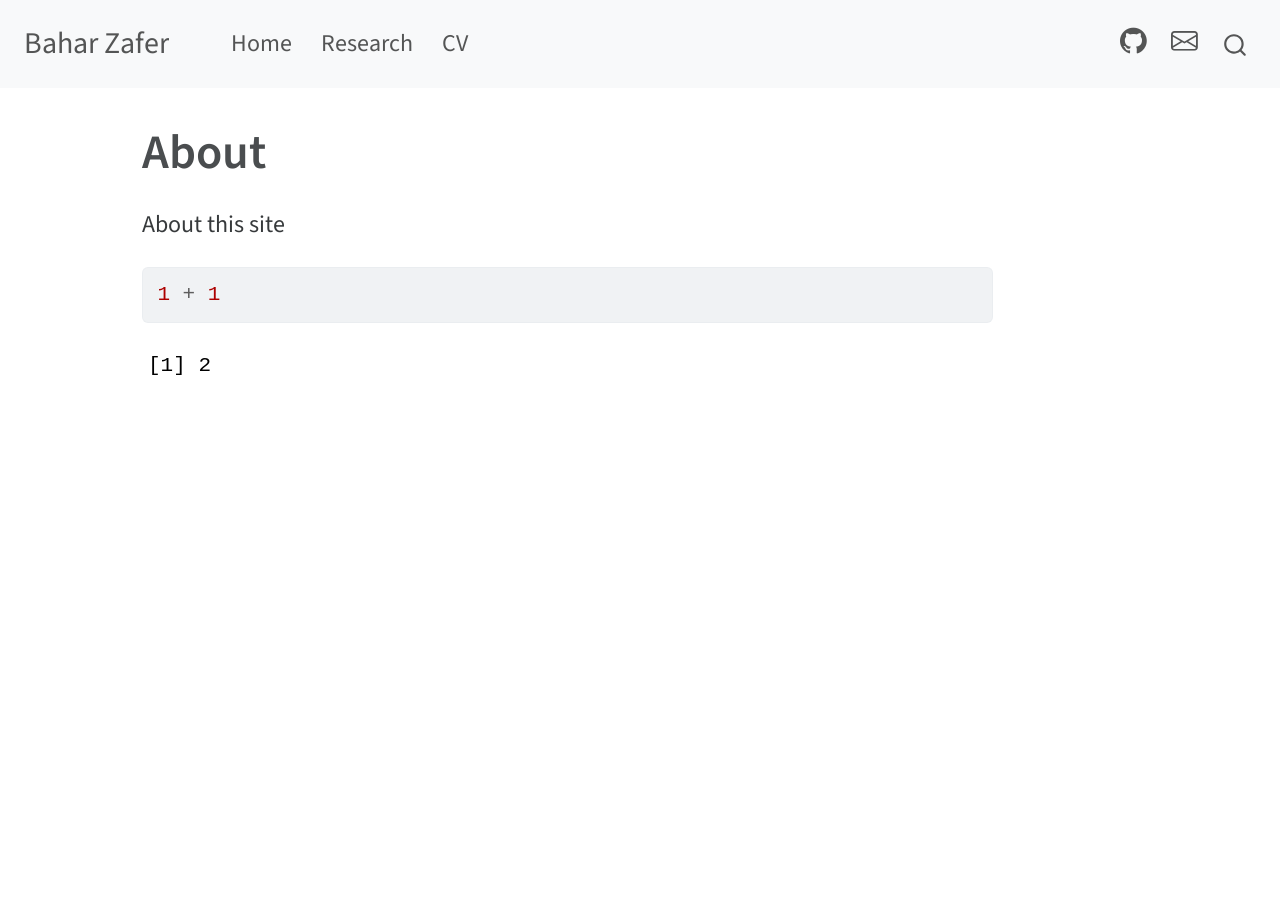
==== about.html @ 678ecc0d "Built site for gh-pages" ====
<!DOCTYPE html>
<html xmlns="http://www.w3.org/1999/xhtml" lang="en" xml:lang="en"><head>

<meta charset="utf-8">
<meta name="generator" content="quarto-1.3.450">

<meta name="viewport" content="width=device-width, initial-scale=1.0, user-scalable=yes">


<title>Bahar Zafer - About</title>
<style>
code{white-space: pre-wrap;}
span.smallcaps{font-variant: small-caps;}
div.columns{display: flex; gap: min(4vw, 1.5em);}
div.column{flex: auto; overflow-x: auto;}
div.hanging-indent{margin-left: 1.5em; text-indent: -1.5em;}
ul.task-list{list-style: none;}
ul.task-list li input[type="checkbox"] {
  width: 0.8em;
  margin: 0 0.8em 0.2em -1em; /* quarto-specific, see https://github.com/quarto-dev/quarto-cli/issues/4556 */ 
  vertical-align: middle;
}
/* CSS for syntax highlighting */
pre > code.sourceCode { white-space: pre; position: relative; }
pre > code.sourceCode > span { display: inline-block; line-height: 1.25; }
pre > code.sourceCode > span:empty { height: 1.2em; }
.sourceCode { overflow: visible; }
code.sourceCode > span { color: inherit; text-decoration: inherit; }
div.sourceCode { margin: 1em 0; }
pre.sourceCode { margin: 0; }
@media screen {
div.sourceCode { overflow: auto; }
}
@media print {
pre > code.sourceCode { white-space: pre-wrap; }
pre > code.sourceCode > span { text-indent: -5em; padding-left: 5em; }
}
pre.numberSource code
  { counter-reset: source-line 0; }
pre.numberSource code > span
  { position: relative; left: -4em; counter-increment: source-line; }
pre.numberSource code > span > a:first-child::before
  { content: counter(source-line);
    position: relative; left: -1em; text-align: right; vertical-align: baseline;
    border: none; display: inline-block;
    -webkit-touch-callout: none; -webkit-user-select: none;
    -khtml-user-select: none; -moz-user-select: none;
    -ms-user-select: none; user-select: none;
    padding: 0 4px; width: 4em;
  }
pre.numberSource { margin-left: 3em;  padding-left: 4px; }
div.sourceCode
  {   }
@media screen {
pre > code.sourceCode > span > a:first-child::before { text-decoration: underline; }
}
</style>


<script src="site_libs/quarto-nav/quarto-nav.js"></script>
<script src="site_libs/quarto-nav/headroom.min.js"></script>
<script src="site_libs/clipboard/clipboard.min.js"></script>
<script src="site_libs/quarto-search/autocomplete.umd.js"></script>
<script src="site_libs/quarto-search/fuse.min.js"></script>
<script src="site_libs/quarto-search/quarto-search.js"></script>
<meta name="quarto:offset" content="./">
<script src="site_libs/quarto-html/quarto.js"></script>
<script src="site_libs/quarto-html/popper.min.js"></script>
<script src="site_libs/quarto-html/tippy.umd.min.js"></script>
<script src="site_libs/quarto-html/anchor.min.js"></script>
<link href="site_libs/quarto-html/tippy.css" rel="stylesheet">
<link href="site_libs/quarto-html/quarto-syntax-highlighting.css" rel="stylesheet" id="quarto-text-highlighting-styles">
<script src="site_libs/bootstrap/bootstrap.min.js"></script>
<link href="site_libs/bootstrap/bootstrap-icons.css" rel="stylesheet">
<link href="site_libs/bootstrap/bootstrap.min.css" rel="stylesheet" id="quarto-bootstrap" data-mode="light">
<script id="quarto-search-options" type="application/json">{
  "location": "navbar",
  "copy-button": false,
  "collapse-after": 3,
  "panel-placement": "end",
  "type": "overlay",
  "limit": 20,
  "language": {
    "search-no-results-text": "No results",
    "search-matching-documents-text": "matching documents",
    "search-copy-link-title": "Copy link to search",
    "search-hide-matches-text": "Hide additional matches",
    "search-more-match-text": "more match in this document",
    "search-more-matches-text": "more matches in this document",
    "search-clear-button-title": "Clear",
    "search-detached-cancel-button-title": "Cancel",
    "search-submit-button-title": "Submit",
    "search-label": "Search"
  }
}</script>
<style>html{ scroll-behavior: smooth; }</style>


<link rel="stylesheet" href="styles.css">
</head>

<body class="nav-fixed">

<div id="quarto-search-results"></div>
  <header id="quarto-header" class="headroom fixed-top">
    <nav class="navbar navbar-expand-lg navbar-dark ">
      <div class="navbar-container container-fluid">
      <div class="navbar-brand-container">
    <a class="navbar-brand" href="./index.html">
    <span class="navbar-title">Bahar Zafer</span>
    </a>
  </div>
            <div id="quarto-search" class="" title="Search"></div>
          <button class="navbar-toggler" type="button" data-bs-toggle="collapse" data-bs-target="#navbarCollapse" aria-controls="navbarCollapse" aria-expanded="false" aria-label="Toggle navigation" onclick="if (window.quartoToggleHeadroom) { window.quartoToggleHeadroom(); }">
  <span class="navbar-toggler-icon"></span>
</button>
          <div class="collapse navbar-collapse" id="navbarCollapse">
            <ul class="navbar-nav navbar-nav-scroll me-auto">
  <li class="nav-item">
    <a class="nav-link" href="./#home" rel="" target="">
 <span class="menu-text">Home</span></a>
  </li>  
  <li class="nav-item">
    <a class="nav-link" href="./#research" rel="" target="">
 <span class="menu-text">Research</span></a>
  </li>  
  <li class="nav-item">
    <a class="nav-link" href="./cv.pdf" rel="" target="">
 <span class="menu-text">CV</span></a>
  </li>  
</ul>
            <ul class="navbar-nav navbar-nav-scroll ms-auto">
  <li class="nav-item compact">
    <a class="nav-link" href="https://github.com/zfrb" rel="" target=""><i class="bi bi-github" role="img">
</i> 
 <span class="menu-text"></span></a>
  </li>  
  <li class="nav-item compact">
    <a class="nav-link" href="mailto:your.email@rochester.edu" rel="" target=""><i class="bi bi-envelope" role="img">
</i> 
 <span class="menu-text"></span></a>
  </li>  
</ul>
            <div class="quarto-navbar-tools">
</div>
          </div> <!-- /navcollapse -->
      </div> <!-- /container-fluid -->
    </nav>
</header>
<!-- content -->
<div id="quarto-content" class="quarto-container page-columns page-rows-contents page-layout-article page-navbar">
<!-- sidebar -->
<!-- margin-sidebar -->
    <div id="quarto-margin-sidebar" class="sidebar margin-sidebar">
        
    </div>
<!-- main -->
<main class="content" id="quarto-document-content">

<header id="title-block-header" class="quarto-title-block default">
<div class="quarto-title">
<h1 class="title">About</h1>
</div>



<div class="quarto-title-meta">

    
  
    
  </div>
  

</header>

<p>About this site</p>
<div class="cell">
<div class="sourceCode cell-code" id="cb1"><pre class="sourceCode r code-with-copy"><code class="sourceCode r"><span id="cb1-1"><a href="#cb1-1" aria-hidden="true" tabindex="-1"></a><span class="dv">1</span> <span class="sc">+</span> <span class="dv">1</span></span></code><button title="Copy to Clipboard" class="code-copy-button"><i class="bi"></i></button></pre></div>
<div class="cell-output cell-output-stdout">
<pre><code>[1] 2</code></pre>
</div>
</div>



</main> <!-- /main -->
<script id="quarto-html-after-body" type="application/javascript">
window.document.addEventListener("DOMContentLoaded", function (event) {
  const toggleBodyColorMode = (bsSheetEl) => {
    const mode = bsSheetEl.getAttribute("data-mode");
    const bodyEl = window.document.querySelector("body");
    if (mode === "dark") {
      bodyEl.classList.add("quarto-dark");
      bodyEl.classList.remove("quarto-light");
    } else {
      bodyEl.classList.add("quarto-light");
      bodyEl.classList.remove("quarto-dark");
    }
  }
  const toggleBodyColorPrimary = () => {
    const bsSheetEl = window.document.querySelector("link#quarto-bootstrap");
    if (bsSheetEl) {
      toggleBodyColorMode(bsSheetEl);
    }
  }
  toggleBodyColorPrimary();  
  const icon = "";
  const anchorJS = new window.AnchorJS();
  anchorJS.options = {
    placement: 'right',
    icon: icon
  };
  anchorJS.add('.anchored');
  const isCodeAnnotation = (el) => {
    for (const clz of el.classList) {
      if (clz.startsWith('code-annotation-')) {                     
        return true;
      }
    }
    return false;
  }
  const clipboard = new window.ClipboardJS('.code-copy-button', {
    text: function(trigger) {
      const codeEl = trigger.previousElementSibling.cloneNode(true);
      for (const childEl of codeEl.children) {
        if (isCodeAnnotation(childEl)) {
          childEl.remove();
        }
      }
      return codeEl.innerText;
    }
  });
  clipboard.on('success', function(e) {
    // button target
    const button = e.trigger;
    // don't keep focus
    button.blur();
    // flash "checked"
    button.classList.add('code-copy-button-checked');
    var currentTitle = button.getAttribute("title");
    button.setAttribute("title", "Copied!");
    let tooltip;
    if (window.bootstrap) {
      button.setAttribute("data-bs-toggle", "tooltip");
      button.setAttribute("data-bs-placement", "left");
      button.setAttribute("data-bs-title", "Copied!");
      tooltip = new bootstrap.Tooltip(button, 
        { trigger: "manual", 
          customClass: "code-copy-button-tooltip",
          offset: [0, -8]});
      tooltip.show();    
    }
    setTimeout(function() {
      if (tooltip) {
        tooltip.hide();
        button.removeAttribute("data-bs-title");
        button.removeAttribute("data-bs-toggle");
        button.removeAttribute("data-bs-placement");
      }
      button.setAttribute("title", currentTitle);
      button.classList.remove('code-copy-button-checked');
    }, 1000);
    // clear code selection
    e.clearSelection();
  });
  function tippyHover(el, contentFn) {
    const config = {
      allowHTML: true,
      content: contentFn,
      maxWidth: 500,
      delay: 100,
      arrow: false,
      appendTo: function(el) {
          return el.parentElement;
      },
      interactive: true,
      interactiveBorder: 10,
      theme: 'quarto',
      placement: 'bottom-start'
    };
    window.tippy(el, config); 
  }
  const noterefs = window.document.querySelectorAll('a[role="doc-noteref"]');
  for (var i=0; i<noterefs.length; i++) {
    const ref = noterefs[i];
    tippyHover(ref, function() {
      // use id or data attribute instead here
      let href = ref.getAttribute('data-footnote-href') || ref.getAttribute('href');
      try { href = new URL(href).hash; } catch {}
      const id = href.replace(/^#\/?/, "");
      const note = window.document.getElementById(id);
      return note.innerHTML;
    });
  }
      let selectedAnnoteEl;
      const selectorForAnnotation = ( cell, annotation) => {
        let cellAttr = 'data-code-cell="' + cell + '"';
        let lineAttr = 'data-code-annotation="' +  annotation + '"';
        const selector = 'span[' + cellAttr + '][' + lineAttr + ']';
        return selector;
      }
      const selectCodeLines = (annoteEl) => {
        const doc = window.document;
        const targetCell = annoteEl.getAttribute("data-target-cell");
        const targetAnnotation = annoteEl.getAttribute("data-target-annotation");
        const annoteSpan = window.document.querySelector(selectorForAnnotation(targetCell, targetAnnotation));
        const lines = annoteSpan.getAttribute("data-code-lines").split(",");
        const lineIds = lines.map((line) => {
          return targetCell + "-" + line;
        })
        let top = null;
        let height = null;
        let parent = null;
        if (lineIds.length > 0) {
            //compute the position of the single el (top and bottom and make a div)
            const el = window.document.getElementById(lineIds[0]);
            top = el.offsetTop;
            height = el.offsetHeight;
            parent = el.parentElement.parentElement;
          if (lineIds.length > 1) {
            const lastEl = window.document.getElementById(lineIds[lineIds.length - 1]);
            const bottom = lastEl.offsetTop + lastEl.offsetHeight;
            height = bottom - top;
          }
          if (top !== null && height !== null && parent !== null) {
            // cook up a div (if necessary) and position it 
            let div = window.document.getElementById("code-annotation-line-highlight");
            if (div === null) {
              div = window.document.createElement("div");
              div.setAttribute("id", "code-annotation-line-highlight");
              div.style.position = 'absolute';
              parent.appendChild(div);
            }
            div.style.top = top - 2 + "px";
            div.style.height = height + 4 + "px";
            let gutterDiv = window.document.getElementById("code-annotation-line-highlight-gutter");
            if (gutterDiv === null) {
              gutterDiv = window.document.createElement("div");
              gutterDiv.setAttribute("id", "code-annotation-line-highlight-gutter");
              gutterDiv.style.position = 'absolute';
              const codeCell = window.document.getElementById(targetCell);
              const gutter = codeCell.querySelector('.code-annotation-gutter');
              gutter.appendChild(gutterDiv);
            }
            gutterDiv.style.top = top - 2 + "px";
            gutterDiv.style.height = height + 4 + "px";
          }
          selectedAnnoteEl = annoteEl;
        }
      };
      const unselectCodeLines = () => {
        const elementsIds = ["code-annotation-line-highlight", "code-annotation-line-highlight-gutter"];
        elementsIds.forEach((elId) => {
          const div = window.document.getElementById(elId);
          if (div) {
            div.remove();
          }
        });
        selectedAnnoteEl = undefined;
      };
      // Attach click handler to the DT
      const annoteDls = window.document.querySelectorAll('dt[data-target-cell]');
      for (const annoteDlNode of annoteDls) {
        annoteDlNode.addEventListener('click', (event) => {
          const clickedEl = event.target;
          if (clickedEl !== selectedAnnoteEl) {
            unselectCodeLines();
            const activeEl = window.document.querySelector('dt[data-target-cell].code-annotation-active');
            if (activeEl) {
              activeEl.classList.remove('code-annotation-active');
            }
            selectCodeLines(clickedEl);
            clickedEl.classList.add('code-annotation-active');
          } else {
            // Unselect the line
            unselectCodeLines();
            clickedEl.classList.remove('code-annotation-active');
          }
        });
      }
  const findCites = (el) => {
    const parentEl = el.parentElement;
    if (parentEl) {
      const cites = parentEl.dataset.cites;
      if (cites) {
        return {
          el,
          cites: cites.split(' ')
        };
      } else {
        return findCites(el.parentElement)
      }
    } else {
      return undefined;
    }
  };
  var bibliorefs = window.document.querySelectorAll('a[role="doc-biblioref"]');
  for (var i=0; i<bibliorefs.length; i++) {
    const ref = bibliorefs[i];
    const citeInfo = findCites(ref);
    if (citeInfo) {
      tippyHover(citeInfo.el, function() {
        var popup = window.document.createElement('div');
        citeInfo.cites.forEach(function(cite) {
          var citeDiv = window.document.createElement('div');
          citeDiv.classList.add('hanging-indent');
          citeDiv.classList.add('csl-entry');
          var biblioDiv = window.document.getElementById('ref-' + cite);
          if (biblioDiv) {
            citeDiv.innerHTML = biblioDiv.innerHTML;
          }
          popup.appendChild(citeDiv);
        });
        return popup.innerHTML;
      });
    }
  }
});
</script>
</div> <!-- /content -->



<script src="site_libs/quarto-html/zenscroll-min.js"></script>
</body></html>
---- site_libs/quarto-html/tippy.css ----
.tippy-box[data-animation=fade][data-state=hidden]{opacity:0}[data-tippy-root]{max-width:calc(100vw - 10px)}.tippy-box{position:relative;background-color:#333;color:#fff;border-radius:4px;font-size:14px;line-height:1.4;white-space:normal;outline:0;transition-property:transform,visibility,opacity}.tippy-box[data-placement^=top]>.tippy-arrow{bottom:0}.tippy-box[data-placement^=top]>.tippy-arrow:before{bottom:-7px;left:0;border-width:8px 8px 0;border-top-color:initial;transform-origin:center top}.tippy-box[data-placement^=bottom]>.tippy-arrow{top:0}.tippy-box[data-placement^=bottom]>.tippy-arrow:before{top:-7px;left:0;border-width:0 8px 8px;border-bottom-color:initial;transform-origin:center bottom}.tippy-box[data-placement^=left]>.tippy-arrow{right:0}.tippy-box[data-placement^=left]>.tippy-arrow:before{border-width:8px 0 8px 8px;border-left-color:initial;right:-7px;transform-origin:center left}.tippy-box[data-placement^=right]>.tippy-arrow{left:0}.tippy-box[data-placement^=right]>.tippy-arrow:before{left:-7px;border-width:8px 8px 8px 0;border-right-color:initial;transform-origin:center right}.tippy-box[data-inertia][data-state=visible]{transition-timing-function:cubic-bezier(.54,1.5,.38,1.11)}.tippy-arrow{width:16px;height:16px;color:#333}.tippy-arrow:before{content:"";position:absolute;border-color:transparent;border-style:solid}.tippy-content{position:relative;padding:5px 9px;z-index:1}
---- site_libs/quarto-html/quarto-syntax-highlighting.css ----
/* quarto syntax highlight colors */
:root {
  --quarto-hl-ot-color: #003B4F;
  --quarto-hl-at-color: #657422;
  --quarto-hl-ss-color: #20794D;
  --quarto-hl-an-color: #5E5E5E;
  --quarto-hl-fu-color: #4758AB;
  --quarto-hl-st-color: #20794D;
  --quarto-hl-cf-color: #003B4F;
  --quarto-hl-op-color: #5E5E5E;
  --quarto-hl-er-color: #AD0000;
  --quarto-hl-bn-color: #AD0000;
  --quarto-hl-al-color: #AD0000;
  --quarto-hl-va-color: #111111;
  --quarto-hl-bu-color: inherit;
  --quarto-hl-ex-color: inherit;
  --quarto-hl-pp-color: #AD0000;
  --quarto-hl-in-color: #5E5E5E;
  --quarto-hl-vs-color: #20794D;
  --quarto-hl-wa-color: #5E5E5E;
  --quarto-hl-do-color: #5E5E5E;
  --quarto-hl-im-color: #00769E;
  --quarto-hl-ch-color: #20794D;
  --quarto-hl-dt-color: #AD0000;
  --quarto-hl-fl-color: #AD0000;
  --quarto-hl-co-color: #5E5E5E;
  --quarto-hl-cv-color: #5E5E5E;
  --quarto-hl-cn-color: #8f5902;
  --quarto-hl-sc-color: #5E5E5E;
  --quarto-hl-dv-color: #AD0000;
  --quarto-hl-kw-color: #003B4F;
}

/* other quarto variables */
:root {
  --quarto-font-monospace: SFMono-Regular, Menlo, Monaco, Consolas, "Liberation Mono", "Courier New", monospace;
}

pre > code.sourceCode > span {
  color: #003B4F;
}

code span {
  color: #003B4F;
}

code.sourceCode > span {
  color: #003B4F;
}

div.sourceCode,
div.sourceCode pre.sourceCode {
  color: #003B4F;
}

code span.ot {
  color: #003B4F;
  font-style: inherit;
}

code span.at {
  color: #657422;
  font-style: inherit;
}

code span.ss {
  color: #20794D;
  font-style: inherit;
}

code span.an {
  color: #5E5E5E;
  font-style: inherit;
}

code span.fu {
  color: #4758AB;
  font-style: inherit;
}

code span.st {
  color: #20794D;
  font-style: inherit;
}

code span.cf {
  color: #003B4F;
  font-style: inherit;
}

code span.op {
  color: #5E5E5E;
  font-style: inherit;
}

code span.er {
  color: #AD0000;
  font-style: inherit;
}

code span.bn {
  color: #AD0000;
  font-style: inherit;
}

code span.al {
  color: #AD0000;
  font-style: inherit;
}

code span.va {
  color: #111111;
  font-style: inherit;
}

code span.bu {
  font-style: inherit;
}

code span.ex {
  font-style: inherit;
}

code span.pp {
  color: #AD0000;
  font-style: inherit;
}

code span.in {
  color: #5E5E5E;
  font-style: inherit;
}

code span.vs {
  color: #20794D;
  font-style: inherit;
}

code span.wa {
  color: #5E5E5E;
  font-style: italic;
}

code span.do {
  color: #5E5E5E;
  font-style: italic;
}

code span.im {
  color: #00769E;
  font-style: inherit;
}

code span.ch {
  color: #20794D;
  font-style: inherit;
}

code span.dt {
  color: #AD0000;
  font-style: inherit;
}

code span.fl {
  color: #AD0000;
  font-style: inherit;
}

code span.co {
  color: #5E5E5E;
  font-style: inherit;
}

code span.cv {
  color: #5E5E5E;
  font-style: italic;
}

code span.cn {
  color: #8f5902;
  font-style: inherit;
}

code span.sc {
  color: #5E5E5E;
  font-style: inherit;
}

code span.dv {
  color: #AD0000;
  font-style: inherit;
}

code span.kw {
  color: #003B4F;
  font-style: inherit;
}

.prevent-inlining {
  content: "</";
}

/*# sourceMappingURL=debc5d5d77c3f9108843748ff7464032.css.map */
---- styles.css ----
/* css styles */
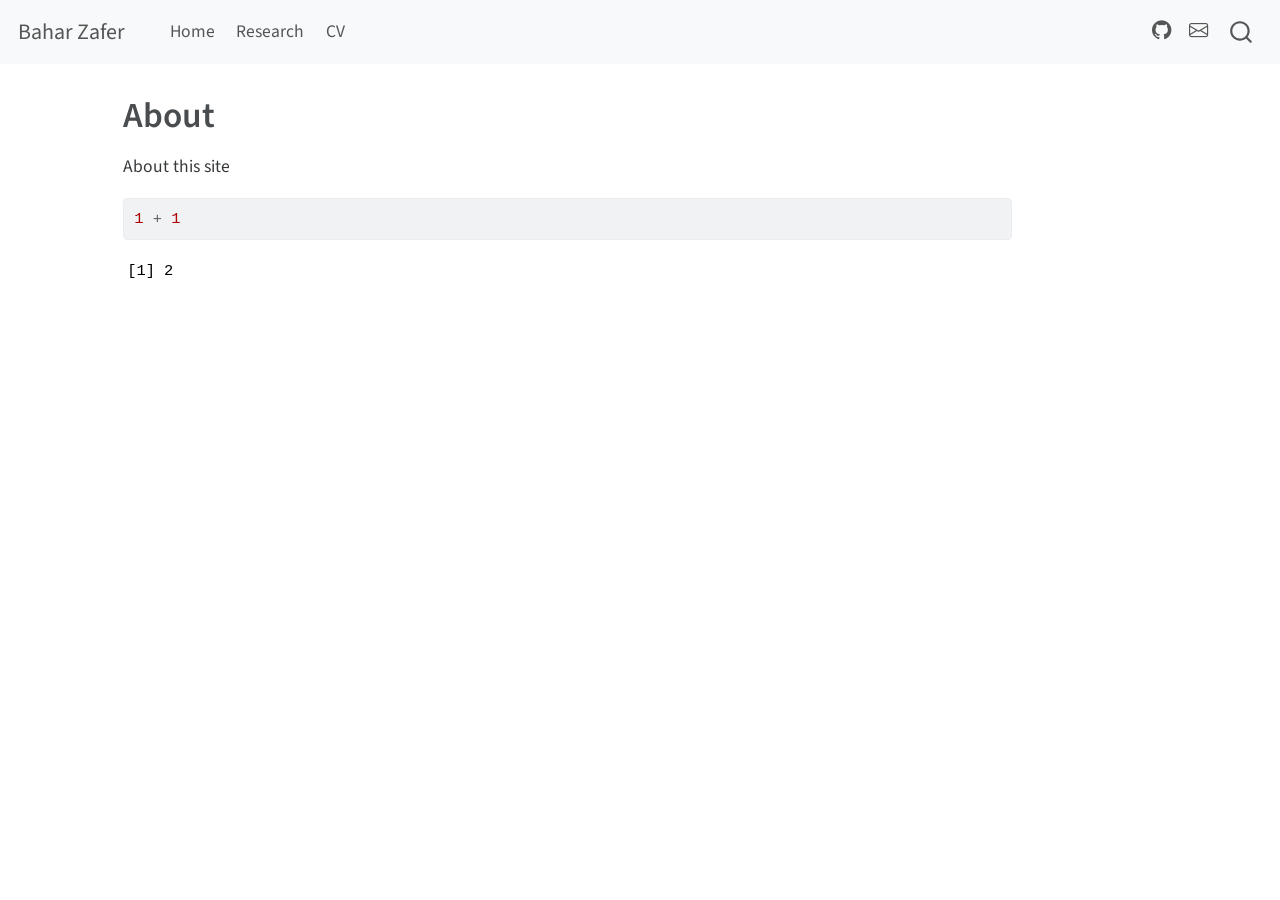
==== commit a613a58f: "Built site for gh-pages" ====
--- a/about.html
+++ b/about.html
@@ -131,12 +131,12 @@
 </ul>
             <ul class="navbar-nav navbar-nav-scroll ms-auto">
   <li class="nav-item compact">
-    <a class="nav-link" href="https://github.com/zfrb" rel="" target=""><i class="bi bi-github" role="img">
+    <a class="nav-link" href="https://github.com/baharzafer" rel="" target=""><i class="bi bi-github" role="img">
 </i> 
  <span class="menu-text"></span></a>
   </li>  
   <li class="nav-item compact">
-    <a class="nav-link" href="mailto:your.email@rochester.edu" rel="" target=""><i class="bi bi-envelope" role="img">
+    <a class="nav-link" href="mailto:bzafer@ur.rochester.edu" rel="" target=""><i class="bi bi-envelope" role="img">
 </i> 
  <span class="menu-text"></span></a>
   </li>  
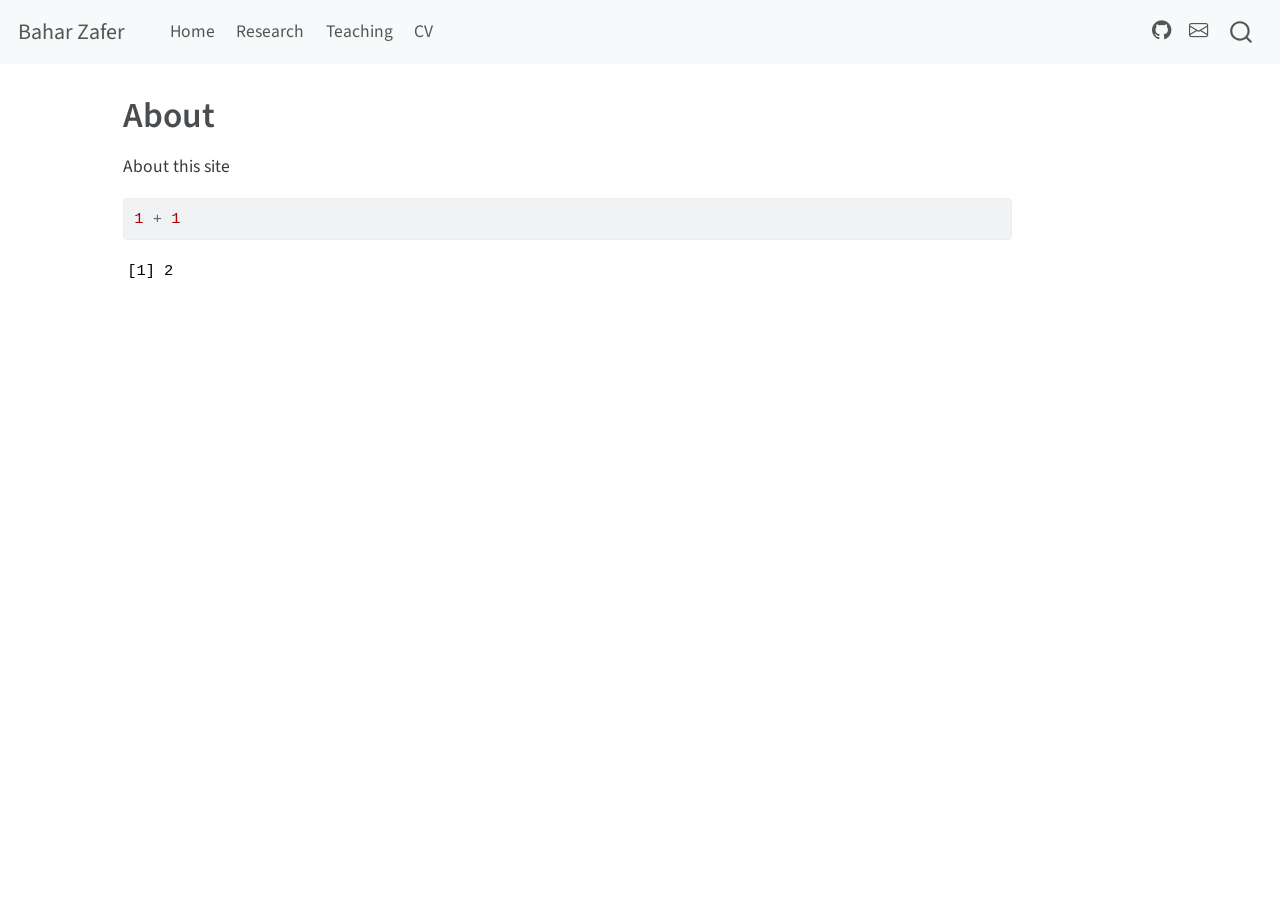
==== commit 48fe67e9: "Built site for gh-pages" ====
--- a/about.html
+++ b/about.html
@@ -123,6 +123,10 @@
   <li class="nav-item">
     <a class="nav-link" href="./#research" rel="" target="">
  <span class="menu-text">Research</span></a>
+  </li>  
+  <li class="nav-item">
+    <a class="nav-link" href="./teaching.html" rel="" target="">
+ <span class="menu-text">Teaching</span></a>
   </li>  
   <li class="nav-item">
     <a class="nav-link" href="./cv.pdf" rel="" target="">
